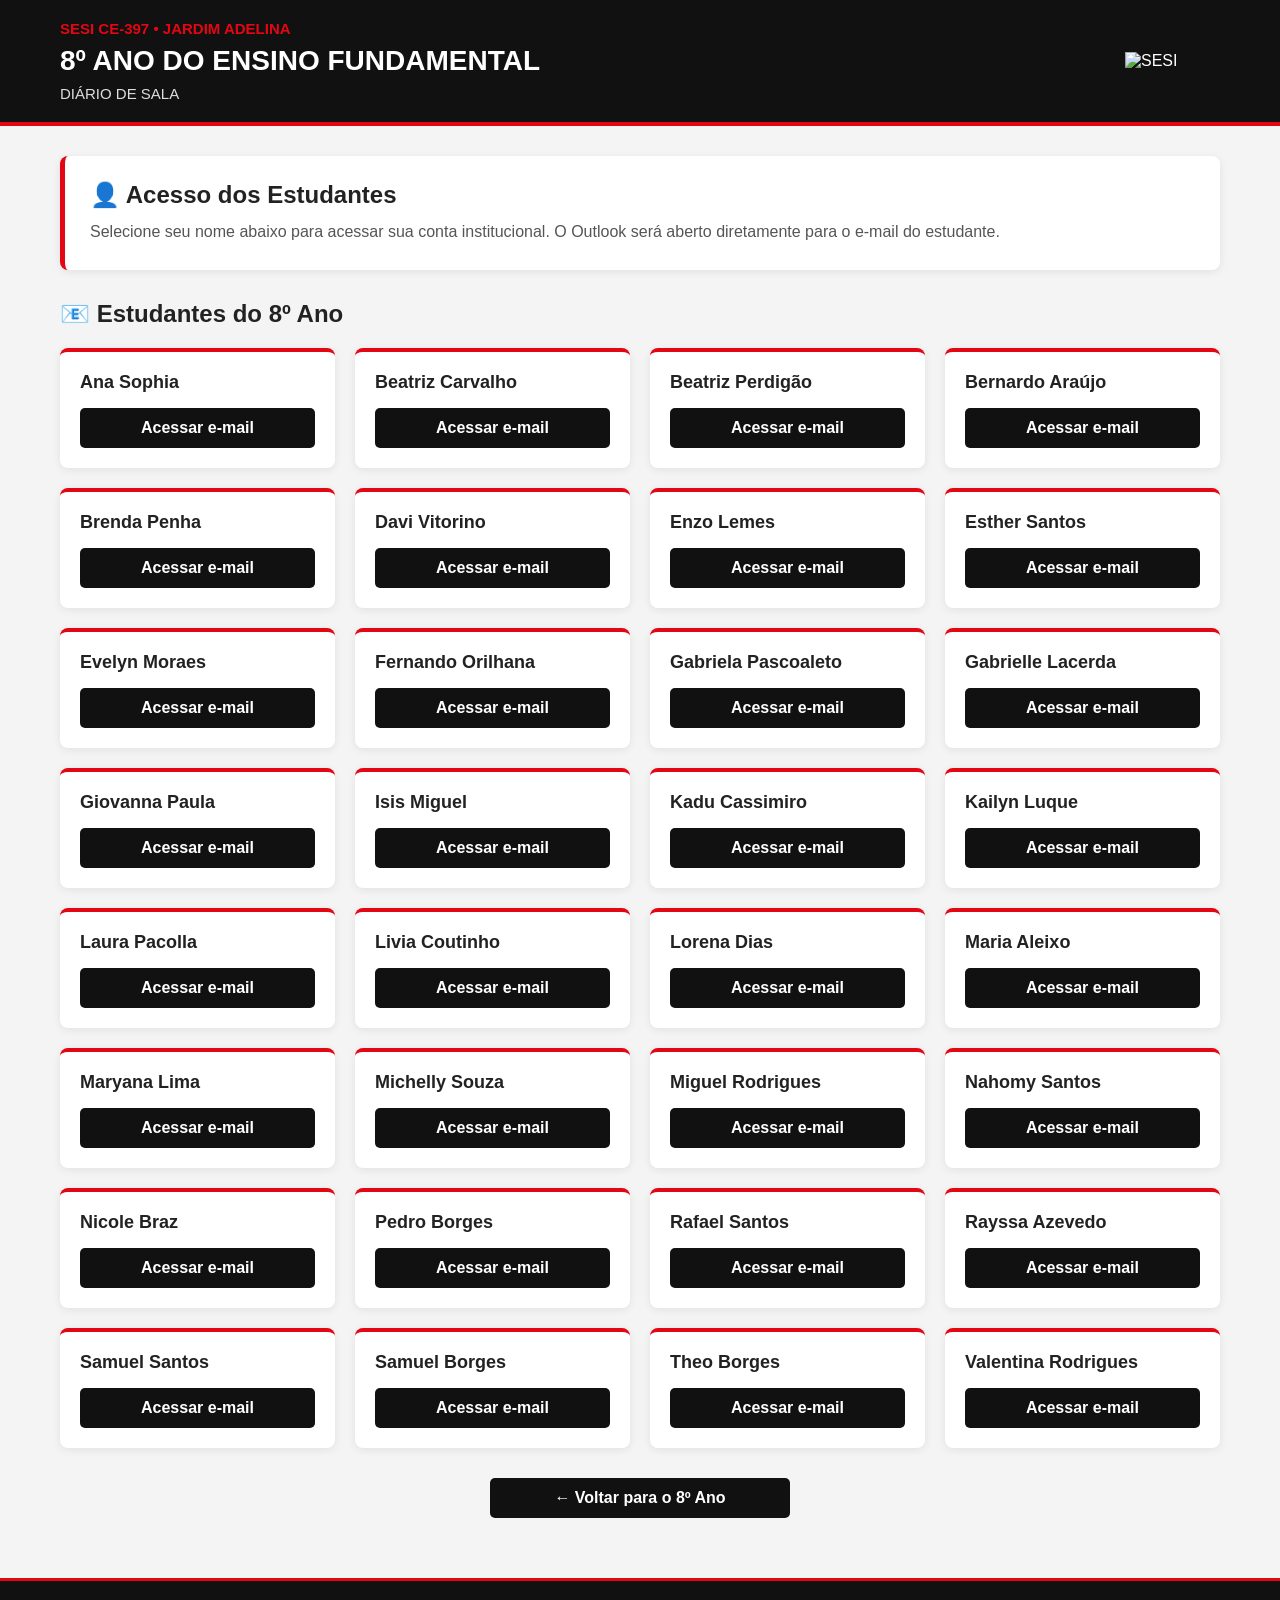
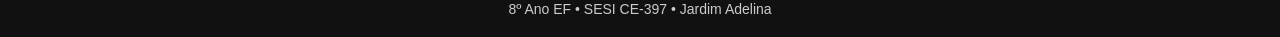
==== diario-8ano-ef.html @ b0888a4c "Add files via upload" ====
<!DOCTYPE html>
<html lang="pt-BR">
<head>
    <meta charset="UTF-8">
    <meta name="viewport" content="width=device-width, initial-scale=1.0">

    <title>Diário de Sala | 8º Ano | SESI CE-397</title>

    <link rel="stylesheet" href="style.css">
</head>

<body>

<header class="header">
    <div class="header-content">

        <div class="identidade">
            <div class="nome-professora">SESI CE-397 • JARDIM ADELINA</div>
            <h1>8º ANO DO ENSINO FUNDAMENTAL</h1>
            <div class="escola">DIÁRIO DE SALA</div>
        </div>

        <img
            src="imagens/logo-sesi_vermelho.jpg"
            alt="SESI"
            class="logo-sesi"
        >

    </div>
</header>


<main class="container">

    <section class="mensagem">
        <h2>👤 Acesso dos Estudantes</h2>

        <p>
            Selecione seu nome abaixo para acessar sua conta institucional.
            O Outlook será aberto diretamente para o e-mail do estudante.
        </p>
    </section>


    <section class="acessos">

        <h2>📧 Estudantes do 8º Ano</h2>

        <div class="cards-disciplinas">


            <div class="card-disciplina">
                <h3>Ana Sophia</h3>

                <a
                    class="botao"
                    href="https://outlook.office.com/mail/?login_hint=ana.sophia@portalsesisp.org.br"
                    target="_blank"
                    rel="noopener noreferrer">
                    Acessar e-mail
                </a>
            </div>


            <div class="card-disciplina">
                <h3>Beatriz Carvalho</h3>

                <a
                    class="botao"
                    href="https://outlook.office.com/mail/?login_hint=beatriz.carvalho12@portalsesisp.org.br"
                    target="_blank"
                    rel="noopener noreferrer">
                    Acessar e-mail
                </a>
            </div>


            <div class="card-disciplina">
                <h3>Beatriz Perdigão</h3>

                <a
                    class="botao"
                    href="https://outlook.office.com/mail/?login_hint=beatriz.perdigao@portalsesisp.org.br"
                    target="_blank"
                    rel="noopener noreferrer">
                    Acessar e-mail
                </a>
            </div>


            <div class="card-disciplina">
                <h3>Bernardo Araújo</h3>

                <a
                    class="botao"
                    href="https://outlook.office.com/mail/?login_hint=bernardo.araujo@portalsesisp.org.br"
                    target="_blank"
                    rel="noopener noreferrer">
                    Acessar e-mail
                </a>
            </div>


            <div class="card-disciplina">
                <h3>Brenda Penha</h3>

                <a
                    class="botao"
                    href="https://outlook.office.com/mail/?login_hint=brenda.penha@portalsesisp.org.br"
                    target="_blank"
                    rel="noopener noreferrer">
                    Acessar e-mail
                </a>
            </div>


            <div class="card-disciplina">
                <h3>Davi Vitorino</h3>

                <a
                    class="botao"
                    href="https://outlook.office.com/mail/?login_hint=davi.vitorino@portalsesisp.org.br"
                    target="_blank"
                    rel="noopener noreferrer">
                    Acessar e-mail
                </a>
            </div>


            <div class="card-disciplina">
                <h3>Enzo Lemes</h3>

                <a
                    class="botao"
                    href="https://outlook.office.com/mail/?login_hint=enzo.lemes@portalsesisp.org.br"
                    target="_blank"
                    rel="noopener noreferrer">
                    Acessar e-mail
                </a>
            </div>


            <div class="card-disciplina">
                <h3>Esther Santos</h3>

                <a
                    class="botao"
                    href="https://outlook.office.com/mail/?login_hint=esther.santos2@portalsesisp.org.br"
                    target="_blank"
                    rel="noopener noreferrer">
                    Acessar e-mail
                </a>
            </div>


            <div class="card-disciplina">
                <h3>Evelyn Moraes</h3>

                <a
                    class="botao"
                    href="https://outlook.office.com/mail/?login_hint=evelyn.moraes@portalsesisp.org.br"
                    target="_blank"
                    rel="noopener noreferrer">
                    Acessar e-mail
                </a>
            </div>


            <div class="card-disciplina">
                <h3>Fernando Orilhana</h3>

                <a
                    class="botao"
                    href="https://outlook.office.com/mail/?login_hint=fernando.orilhana@portalsesisp.org.br"
                    target="_blank"
                    rel="noopener noreferrer">
                    Acessar e-mail
                </a>
            </div>


            <div class="card-disciplina">
                <h3>Gabriela Pascoaleto</h3>

                <a
                    class="botao"
                    href="https://outlook.office.com/mail/?login_hint=gabriela.pascoaleto@portalsesisp.org.br"
                    target="_blank"
                    rel="noopener noreferrer">
                    Acessar e-mail
                </a>
            </div>


            <div class="card-disciplina">
                <h3>Gabrielle Lacerda</h3>

                <a
                    class="botao"
                    href="https://outlook.office.com/mail/?login_hint=gabrielle.lacerda@portalsesisp.org.br"
                    target="_blank"
                    rel="noopener noreferrer">
                    Acessar e-mail
                </a>
            </div>


            <div class="card-disciplina">
                <h3>Giovanna Paula</h3>

                <a
                    class="botao"
                    href="https://outlook.office.com/mail/?login_hint=giovanna.paula4@portalsesisp.org.br"
                    target="_blank"
                    rel="noopener noreferrer">
                    Acessar e-mail
                </a>
            </div>


            <div class="card-disciplina">
                <h3>Isis Miguel</h3>

                <a
                    class="botao"
                    href="https://outlook.office.com/mail/?login_hint=isis.miguel@portalsesisp.org.br"
                    target="_blank"
                    rel="noopener noreferrer">
                    Acessar e-mail
                </a>
            </div>


            <div class="card-disciplina">
                <h3>Kadu Cassimiro</h3>

                <a
                    class="botao"
                    href="https://outlook.office.com/mail/?login_hint=kadu.cassimiro@portalsesisp.org.br"
                    target="_blank"
                    rel="noopener noreferrer">
                    Acessar e-mail
                </a>
            </div>


            <div class="card-disciplina">
                <h3>Kailyn Luque</h3>

                <a
                    class="botao"
                    href="https://outlook.office.com/mail/?login_hint=kailyn.luque@portalsesisp.org.br"
                    target="_blank"
                    rel="noopener noreferrer">
                    Acessar e-mail
                </a>
            </div>


            <div class="card-disciplina">
                <h3>Laura Pacolla</h3>

                <a
                    class="botao"
                    href="https://outlook.office.com/mail/?login_hint=laura.pacolla@portalsesisp.org.br"
                    target="_blank"
                    rel="noopener noreferrer">
                    Acessar e-mail
                </a>
            </div>


            <div class="card-disciplina">
                <h3>Livia Coutinho</h3>

                <a
                    class="botao"
                    href="https://outlook.office.com/mail/?login_hint=livia.coutinho@portalsesisp.org.br"
                    target="_blank"
                    rel="noopener noreferrer">
                    Acessar e-mail
                </a>
            </div>


            <div class="card-disciplina">
                <h3>Lorena Dias</h3>

                <a
                    class="botao"
                    href="https://outlook.office.com/mail/?login_hint=lorena.dias6@portalsesisp.org.br"
                    target="_blank"
                    rel="noopener noreferrer">
                    Acessar e-mail
                </a>
            </div>


            <div class="card-disciplina">
                <h3>Maria Aleixo</h3>

                <a
                    class="botao"
                    href="https://outlook.office.com/mail/?login_hint=maria.aleixo2@portalsesisp.org.br"
                    target="_blank"
                    rel="noopener noreferrer">
                    Acessar e-mail
                </a>
            </div>


            <div class="card-disciplina">
                <h3>Maryana Lima</h3>

                <a
                    class="botao"
                    href="https://outlook.office.com/mail/?login_hint=maryana.lima2@portalsesisp.org.br"
                    target="_blank"
                    rel="noopener noreferrer">
                    Acessar e-mail
                </a>
            </div>


            <div class="card-disciplina">
                <h3>Michelly Souza</h3>

                <a
                    class="botao"
                    href="https://outlook.office.com/mail/?login_hint=michelly.souza@portalsesisp.org.br"
                    target="_blank"
                    rel="noopener noreferrer">
                    Acessar e-mail
                </a>
            </div>


            <div class="card-disciplina">
                <h3>Miguel Rodrigues</h3>

                <a
                    class="botao"
                    href="https://outlook.office.com/mail/?login_hint=miguel.rodrigues11@portalsesisp.org.br"
                    target="_blank"
                    rel="noopener noreferrer">
                    Acessar e-mail
                </a>
            </div>


            <div class="card-disciplina">
                <h3>Nahomy Santos</h3>

                <a
                    class="botao"
                    href="https://outlook.office.com/mail/?login_hint=nahomy.santos@portalsesisp.org.br"
                    target="_blank"
                    rel="noopener noreferrer">
                    Acessar e-mail
                </a>
            </div>


            <div class="card-disciplina">
                <h3>Nicole Braz</h3>

                <a
                    class="botao"
                    href="https://outlook.office.com/mail/?login_hint=nicole-braz365@portalsesisp.org.br"
                    target="_blank"
                    rel="noopener noreferrer">
                    Acessar e-mail
                </a>
            </div>


            <div class="card-disciplina">
                <h3>Pedro Borges</h3>

                <a
                    class="botao"
                    href="https://outlook.office.com/mail/?login_hint=pedro.borges12@portalsesisp.org.br"
                    target="_blank"
                    rel="noopener noreferrer">
                    Acessar e-mail
                </a>
            </div>


            <div class="card-disciplina">
                <h3>Rafael Santos</h3>

                <a
                    class="botao"
                    href="https://outlook.office.com/mail/?login_hint=rafael.santos71@portalsesisp.org.br"
                    target="_blank"
                    rel="noopener noreferrer">
                    Acessar e-mail
                </a>
            </div>


            <div class="card-disciplina">
                <h3>Rayssa Azevedo</h3>

                <a
                    class="botao"
                    href="https://outlook.office.com/mail/?login_hint=rayssa.azevedo2@portalsesisp.org.br"
                    target="_blank"
                    rel="noopener noreferrer">
                    Acessar e-mail
                </a>
            </div>


            <div class="card-disciplina">
                <h3>Samuel Santos</h3>

                <a
                    class="botao"
                    href="https://outlook.office.com/mail/?login_hint=samuel.santos44@portalsesisp.org.br"
                    target="_blank"
                    rel="noopener noreferrer">
                    Acessar e-mail
                </a>
            </div>


            <div class="card-disciplina">
                <h3>Samuel Borges</h3>

                <a
                    class="botao"
                    href="https://outlook.office.com/mail/?login_hint=samuel.borges5@portalsesisp.org.br"
                    target="_blank"
                    rel="noopener noreferrer">
                    Acessar e-mail
                </a>
            </div>


            <div class="card-disciplina">
                <h3>Theo Borges</h3>

                <a
                    class="botao"
                    href="https://outlook.office.com/mail/?login_hint=theo.borges@portalsesisp.org.br"
                    target="_blank"
                    rel="noopener noreferrer">
                    Acessar e-mail
                </a>
            </div>


            <div class="card-disciplina">
                <h3>Valentina Rodrigues</h3>

                <a
                    class="botao"
                    href="https://outlook.office.com/mail/?login_hint=valentina.rodrigues2@portalsesisp.org.br"
                    target="_blank"
                    rel="noopener noreferrer">
                    Acessar e-mail
                </a>
            </div>

        </div>

    </section>


    <!-- VOLTAR -->

    <section class="voltar">

        <a href="8ano.html" class="botao">
            ← Voltar para o 8º Ano
        </a>

    </section>

</main>


<footer class="footer">
    <p>8º Ano EF • SESI CE-397 • Jardim Adelina</p>
</footer>

</body>
</html>
---- style.css ----
* {
    margin: 0;
    padding: 0;
    box-sizing: border-box;
}

body {
    font-family: Arial, Helvetica, sans-serif;
    background: #f4f4f4;
    color: #222;
}


/* =========================
   CABEÇALHO
========================= */

.header {
    background: #111;
    border-bottom: 4px solid #e30613;
    color: white;
}

.header-content {
    max-width: 1200px;
    margin: auto;
    padding: 20px;
    display: flex;
    align-items: center;
    justify-content: space-between;
    gap: 20px;
}

.identidade {
    flex: 1;
}

.nome-professora {
    color: #e30613;
    font-weight: bold;
    font-size: 15px;
    margin-bottom: 8px;
}

.identidade h1 {
    font-size: 28px;
    margin-bottom: 8px;
}

.escola {
    font-size: 15px;
    color: #ddd;
}

.logo-sesi {
    width: 95px;
    height: auto;
}


/* =========================
   CONTAINER
========================= */

.container {
    max-width: 1200px;
    margin: auto;
    padding: 30px 20px;
}


/* =========================
   MENSAGEM
========================= */

.mensagem {
    background: white;
    padding: 25px;
    margin-bottom: 30px;
    border-left: 5px solid #e30613;
    border-radius: 8px;
    box-shadow: 0 2px 8px rgba(0, 0, 0, 0.08);
}

.mensagem h2 {
    margin-bottom: 10px;
}

.mensagem p {
    line-height: 1.6;
    color: #555;
}


/* =========================
   SEÇÕES
========================= */

.acessos {
    margin-bottom: 30px;
}

.acessos h2 {
    margin-bottom: 20px;
}


/* =========================
   CARDS
========================= */

.cards-disciplinas {
    display: grid;
    grid-template-columns: repeat(4, 1fr);
    gap: 20px;
}

.card-disciplina {
    background: white;
    padding: 20px;
    border-top: 4px solid #e30613;
    border-radius: 8px;
    box-shadow: 0 2px 8px rgba(0, 0, 0, 0.08);
    transition: transform 0.2s, box-shadow 0.2s;
}

.card-disciplina:hover {
    transform: translateY(-3px);
    box-shadow: 0 5px 14px rgba(0, 0, 0, 0.12);
}

.card-disciplina h3 {
    margin-bottom: 15px;
    font-size: 18px;
}


/* =========================
   BOTÕES
========================= */

.botao {
    display: block;
    width: 100%;
    padding: 11px 15px;
    margin-top: 10px;

    background: #111;
    color: white;

    text-decoration: none;
    text-align: center;

    border-radius: 5px;
    font-weight: bold;

    transition: background 0.2s;
}

.botao:hover {
    background: #e30613;
}


/* =========================
   DIÁRIO
========================= */

.card-diario {
    max-width: 350px;
}

.card-diario p {
    color: #555;
    line-height: 1.5;
    margin-bottom: 10px;
}


/* =========================
   VOLTAR
========================= */

.voltar {
    margin-top: 30px;
    text-align: center;
}

.voltar .botao {
    max-width: 300px;
    margin: auto;
}


/* =========================
   RODAPÉ
========================= */

.footer {
    background: #111;
    color: #ccc;
    text-align: center;
    padding: 20px;
    margin-top: 30px;
    border-top: 3px solid #e30613;
}

.footer p {
    font-size: 14px;
}


/* =========================
   RESPONSIVIDADE
========================= */

@media (max-width: 900px) {

    .cards-disciplinas {
        grid-template-columns: repeat(2, 1fr);
    }

}


@media (max-width: 600px) {

    .header-content {
        flex-direction: column;
        text-align: center;
    }

    .identidade h1 {
        font-size: 22px;
    }

    .logo-sesi {
        width: 80px;
    }

    .cards-disciplinas {
        grid-template-columns: 1fr;
    }

    .container {
        padding: 20px 15px;
    }

}
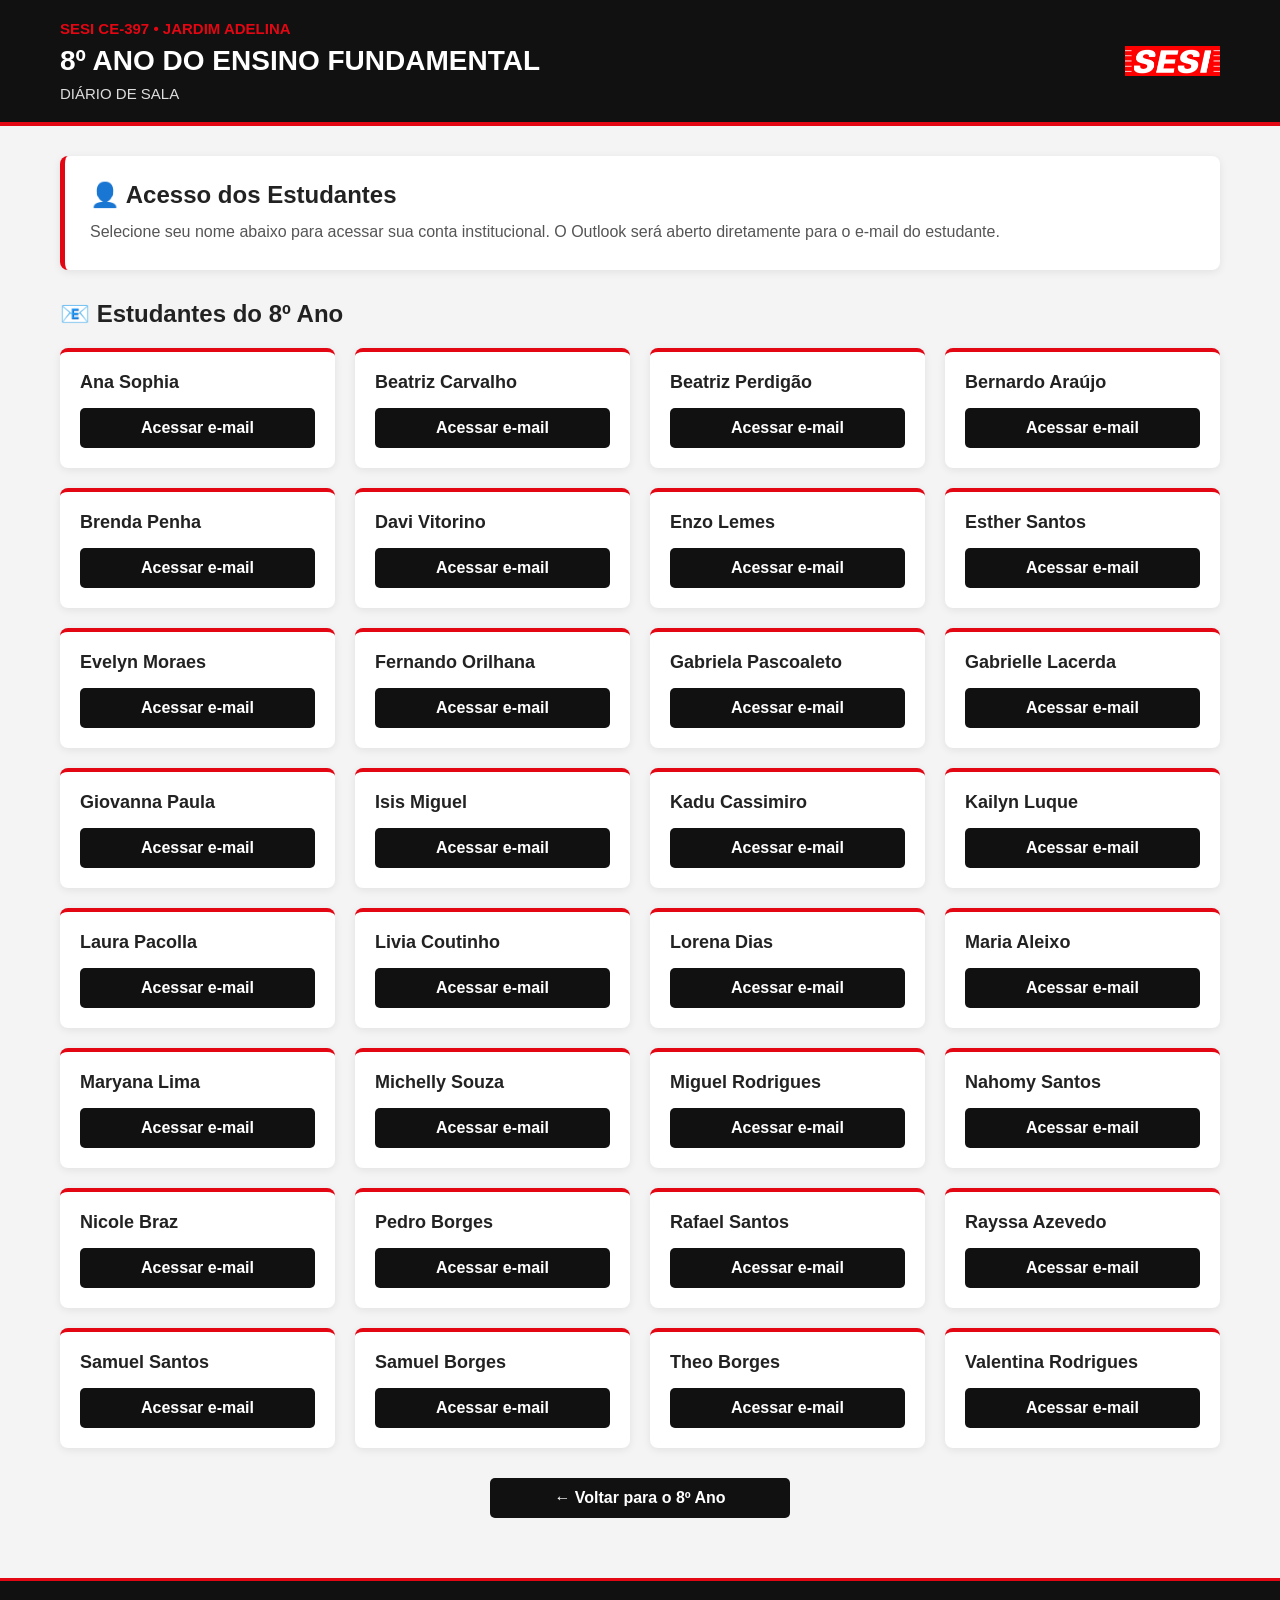
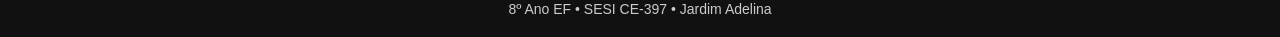
==== commit fb950cc7: "Update diario-8ano-ef.html" ====
--- a/diario-8ano-ef.html
+++ b/diario-8ano-ef.html
@@ -21,7 +21,7 @@
         </div>
 
         <img
-            src="imagens/logo-sesi_vermelho.jpg"
+            src="logo-sesi_vermelho.jpg"
             alt="SESI"
             class="logo-sesi"
         >
